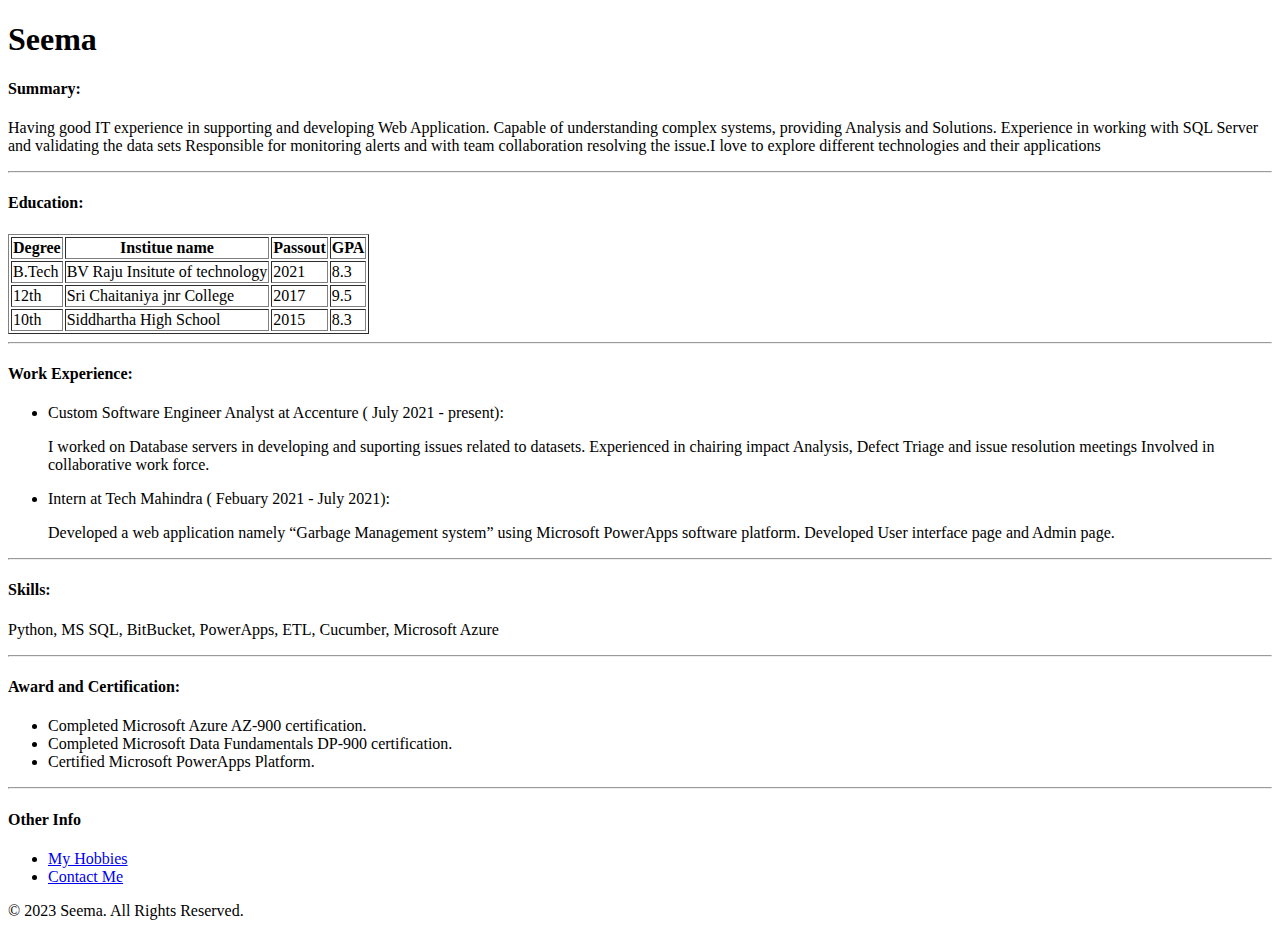
==== index.html @ 5bc64614 "Add files via upload" ====
<!DOCTYPE html>
<html lang="en">
<head>
    <meta charset="UTF-8">
    <meta name="viewport" content="width=device-width, initial-scale=1.0">
    <title>My Resume</title>
</head>
<body>
    <h1>Seema</h1>
    <h4>Summary:</h4>
    <p>Having good  IT experience in supporting and developing  Web Application.
        Capable of understanding complex systems, providing Analysis and Solutions.
        Experience in working with SQL Server and validating the data sets
        Responsible for monitoring alerts and with team collaboration resolving the issue.I love to explore different technologies and their applications</p>
    <hr>
    <h4>Education:</h4>
    <table border="1">
        <thead><th>Degree</th><th>Institue name</th><th>Passout</th><th>GPA</th></thead>
        <tbody><td>B.Tech</td><td>BV Raju Insitute of technology</td><td>2021</td><td>8.3</tbody>
        <tbody><td>12th</td><td>Sri Chaitaniya jnr College</td><td>2017</td><td>9.5</tbody>
        <tbody><td>10th</td><td>Siddhartha High School</td><td>2015</td><td>8.3</tbody>
    </table>
    <hr>
    <h4>Work Experience:</h4>
    <ul>
        <li>Custom Software Engineer Analyst at Accenture ( July 2021 - present):
            <br>
            <p>
                I worked on Database servers in developing and suporting issues related to datasets. Experienced in chairing impact Analysis, Defect Triage and issue resolution meetings
                Involved in collaborative work force.
            </p>
        </li> 
        <li>Intern at Tech Mahindra ( Febuary 2021 - July 2021):
            <br>
            <p>Developed a web application namely “Garbage Management system” using Microsoft PowerApps software platform.
                Developed User interface page and Admin page.
            </p>
        </li>    
    </ul>
    <hr>
    <h4>Skills:</h4>
    <p>
        Python, MS SQL, BitBucket, PowerApps, ETL, Cucumber, Microsoft Azure
    </p>
    <hr>

    <h4>Award and Certification:</h4>
    <ul>
        <li>
            Completed Microsoft Azure AZ-900 certification.
        </li>
        <li>
            Completed Microsoft Data Fundamentals DP-900 certification.
        </li>
        <li>
            Certified Microsoft PowerApps Platform.
        </li>
    </ul>
    <hr>
    <h4>Other Info</h4>
    <ul>
        <li>
            <a href="./myhobbies.html">My Hobbies</a>
        </li>
        <li>
            <a href="./contact.html">Contact Me</a>
        </li>
    </ul>

    
</body>
<footer><p>© 2023 Seema. All Rights Reserved.</p></footer>
</html>
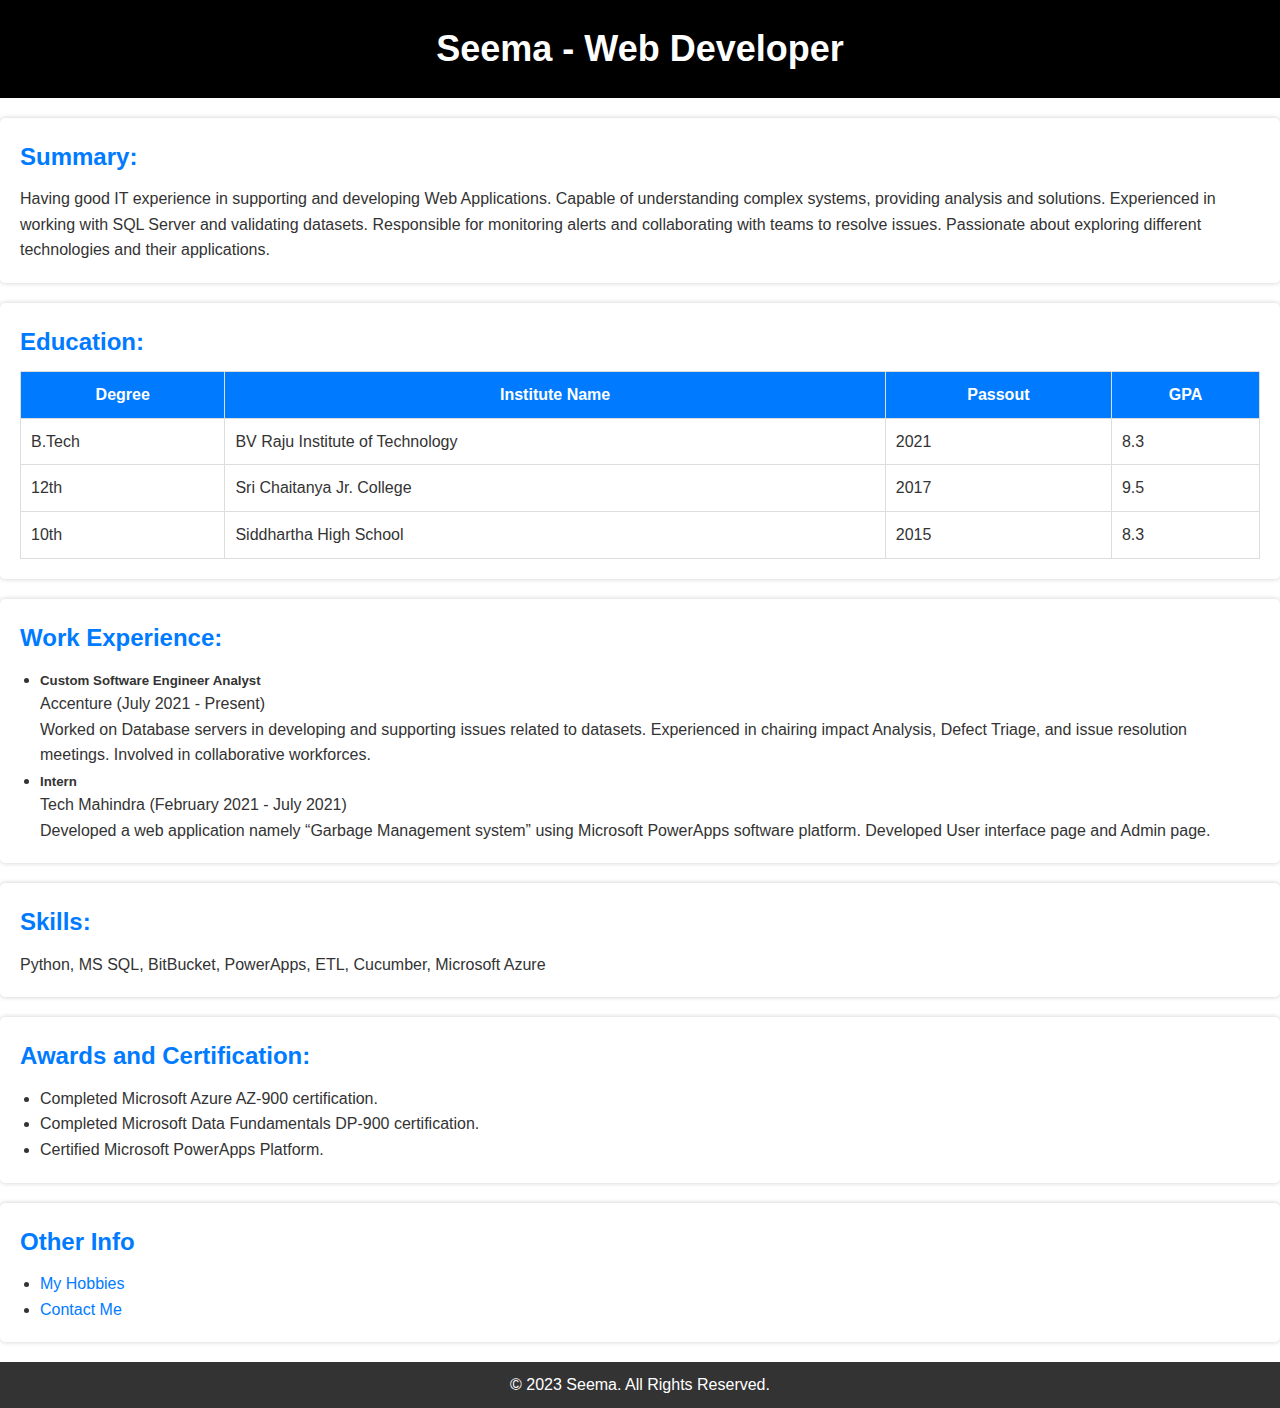
==== commit 6474a1f9: "Update index.html" ====
--- a/index.html
+++ b/index.html
@@ -3,71 +3,99 @@
 <head>
     <meta charset="UTF-8">
     <meta name="viewport" content="width=device-width, initial-scale=1.0">
+    <meta name="description" content="Seema's web development portfolio showcasing her skills and experience.">
+    <meta name="keywords" content="web development, portfolio, Seema, skills, experience">
+    <link rel="stylesheet" href="styles.css">
     <title>My Resume</title>
 </head>
 <body>
-    <h1>Seema</h1>
-    <h4>Summary:</h4>
-    <p>Having good  IT experience in supporting and developing  Web Application.
-        Capable of understanding complex systems, providing Analysis and Solutions.
-        Experience in working with SQL Server and validating the data sets
-        Responsible for monitoring alerts and with team collaboration resolving the issue.I love to explore different technologies and their applications</p>
-    <hr>
-    <h4>Education:</h4>
-    <table border="1">
-        <thead><th>Degree</th><th>Institue name</th><th>Passout</th><th>GPA</th></thead>
-        <tbody><td>B.Tech</td><td>BV Raju Insitute of technology</td><td>2021</td><td>8.3</tbody>
-        <tbody><td>12th</td><td>Sri Chaitaniya jnr College</td><td>2017</td><td>9.5</tbody>
-        <tbody><td>10th</td><td>Siddhartha High School</td><td>2015</td><td>8.3</tbody>
-    </table>
-    <hr>
-    <h4>Work Experience:</h4>
-    <ul>
-        <li>Custom Software Engineer Analyst at Accenture ( July 2021 - present):
-            <br>
-            <p>
-                I worked on Database servers in developing and suporting issues related to datasets. Experienced in chairing impact Analysis, Defect Triage and issue resolution meetings
-                Involved in collaborative work force.
-            </p>
-        </li> 
-        <li>Intern at Tech Mahindra ( Febuary 2021 - July 2021):
-            <br>
-            <p>Developed a web application namely “Garbage Management system” using Microsoft PowerApps software platform.
-                Developed User interface page and Admin page.
-            </p>
-        </li>    
-    </ul>
-    <hr>
-    <h4>Skills:</h4>
-    <p>
-        Python, MS SQL, BitBucket, PowerApps, ETL, Cucumber, Microsoft Azure
-    </p>
-    <hr>
+    <header>
+        <h1>Seema - Web Developer</h1>
+    </header>
 
-    <h4>Award and Certification:</h4>
-    <ul>
-        <li>
-            Completed Microsoft Azure AZ-900 certification.
-        </li>
-        <li>
-            Completed Microsoft Data Fundamentals DP-900 certification.
-        </li>
-        <li>
-            Certified Microsoft PowerApps Platform.
-        </li>
-    </ul>
-    <hr>
-    <h4>Other Info</h4>
-    <ul>
-        <li>
-            <a href="./myhobbies.html">My Hobbies</a>
-        </li>
-        <li>
-            <a href="./contact.html">Contact Me</a>
-        </li>
-    </ul>
+    <section>
+        <h2>Summary:</h2>
+        <p>
+            Having good IT experience in supporting and developing Web Applications. Capable of understanding complex systems, providing analysis and solutions. Experienced in working with SQL Server and validating datasets. Responsible for monitoring alerts and collaborating with teams to resolve issues. Passionate about exploring different technologies and their applications.
+        </p>
+    </section>
 
-    
+    <section>
+        <h2>Education:</h2>
+        <table border="1">
+            <thead>
+                <tr>
+                    <th>Degree</th>
+                    <th>Institute Name</th>
+                    <th>Passout</th>
+                    <th>GPA</th>
+                </tr>
+            </thead>
+            <tbody>
+                <tr>
+                    <td>B.Tech</td>
+                    <td>BV Raju Institute of Technology</td>
+                    <td>2021</td>
+                    <td>8.3</td>
+                </tr>
+                <tr>
+                    <td>12th</td>
+                    <td>Sri Chaitanya Jr. College</td>
+                    <td>2017</td>
+                    <td>9.5</td>
+                </tr>
+                <tr>
+                    <td>10th</td>
+                    <td>Siddhartha High School</td>
+                    <td>2015</td>
+                    <td>8.3</td>
+                </tr>
+            </tbody>
+        </table>
+    </section>
+
+    <section>
+        <h2>Work Experience:</h2>
+        <ul>
+            <li>
+                <h5>Custom Software Engineer Analyst</h5>
+                <p>Accenture (July 2021 - Present)</p>
+                <p>
+                    Worked on Database servers in developing and supporting issues related to datasets. Experienced in chairing impact Analysis, Defect Triage, and issue resolution meetings. Involved in collaborative workforces.
+                </p>
+            </li>
+            <li>
+                <h5>Intern</h5>
+                <p>Tech Mahindra (February 2021 - July 2021)</p>
+                <p>Developed a web application namely “Garbage Management system” using Microsoft PowerApps software platform. Developed User interface page and Admin page.</p>
+            </li>
+        </ul>
+    </section>
+
+    <section>
+        <h2>Skills:</h2>
+        <p>Python, MS SQL, BitBucket, PowerApps, ETL, Cucumber, Microsoft Azure</p>
+    </section>
+
+    <section>
+        <h2>Awards and Certification:</h2>
+        <ul>
+            <li>Completed Microsoft Azure AZ-900 certification.</li>
+            <li>Completed Microsoft Data Fundamentals DP-900 certification.</li>
+            <li>Certified Microsoft PowerApps Platform.</li>
+        </ul>
+    </section>
+
+    <section>
+        <h2>Other Info</h2>
+        <ul>
+            <li><a href="./myhobbies.html">My Hobbies</a></li>
+            <li><a href="./contact.html">Contact Me</a></li>
+        </ul>
+    </section>
+
+    <footer>
+        <p>© 2023 Seema. All Rights Reserved.</p>
+    </footer>
 </body>
-<footer><p>© 2023 Seema. All Rights Reserved.</p></footer>
-</html>+</html>
--- a/styles.css
+++ b/styles.css
@@ -0,0 +1,220 @@
+/* Reset default browser styles */
+body, h1, h2, h3, h4, h5, p, ul, li, table, th, td {
+    margin: 0;
+    padding: 0;
+}
+
+/* Apply a background color and set font styles */
+body {
+    font-family: Arial, sans-serif;
+    background-color: /* Reset default browser styles */
+body, h1, h2, h3, h4, h5, p, ul, li, table, th, td {
+    margin: 0;
+    padding: 0;
+}
+
+/* Apply a background color and set font styles */
+body {
+    font-family: Arial, sans-serif;
+    background-color: #f5f5f5
+    color: #333;
+    line-height: 1.6;
+    margin: 0;
+    padding: 0;
+}
+
+/* Header styles */
+header {
+    background-color: #000000;
+    color: #fff;
+    text-align: center;
+    padding: 20px;
+    animation: fadeIn 1s ease-in-out;
+}
+
+/* Header h1 styles */
+header h1 {
+    font-size: 36px;
+    margin: 0;
+}
+
+/* Section styles */
+section {
+    background-color: #fff;
+    margin: 20px 0;
+    padding: 20px;
+    border-radius: 5px;
+    box-shadow: 0 0 5px rgba(0, 0, 0, 0.2);
+    animation: fadeInUp 1s ease-in-out;
+}
+
+/* Heading styles */
+h2 {
+    color: #007BFF;
+    margin-bottom: 10px;
+}
+
+/* Table styles */
+table {
+    width: 100%;
+    border-collapse: collapse;
+    margin-top: 10px;
+}
+
+th, td {
+    padding: 10px;
+    border: 1px solid #ddd;
+}
+
+th {
+    background-color: #007BFF;
+    color: #fff;
+}
+
+/* List styles */
+ul {
+    list-style-type: disc;
+    margin-left: 20px;
+}
+
+/* Footer styles */
+footer {
+    text-align: center;
+    margin-top: 20px;
+    padding: 10px 0;
+    background-color: #333;
+    color: #fff;
+    animation: fadeIn 1s ease-in-out;
+}
+
+/* Links styles */
+a {
+    color: #007BFF;
+    text-decoration: none;
+}
+
+a:hover {
+    text-decoration: underline;
+}
+
+/* Keyframe animations */
+@keyframes fadeIn {
+    from {
+        opacity: 0;
+    }
+    to {
+        opacity: 1;
+    }
+}
+
+@keyframes fadeInUp {
+    from {
+        opacity: 0;
+        transform: translateY(20px);
+    }
+    to {
+        opacity: 1;
+        transform: translateY(0);
+    }
+}
+
+    color: #333;
+    line-height: 1.6;
+    margin: 0;
+    padding: 0;
+}
+
+/* Header styles */
+header {
+    background-color: #007BFF;
+    color: #fff;
+    text-align: center;
+    padding: 20px;
+    animation: fadeIn 1s ease-in-out;
+}
+
+/* Header h1 styles */
+header h1 {
+    font-size: 36px;
+    margin: 0;
+}
+
+/* Section styles */
+section {
+    background-color: #fff;
+    margin: 20px 0;
+    padding: 20px;
+    border-radius: 5px;
+    box-shadow: 0 0 5px rgba(0, 0, 0, 0.2);
+    animation: fadeInUp 1s ease-in-out;
+}
+
+/* Heading styles */
+h2 {
+    color: #007BFF;
+    margin-bottom: 10px;
+}
+
+/* Table styles */
+table {
+    width: 100%;
+    border-collapse: collapse;
+    margin-top: 10px;
+}
+
+th, td {
+    padding: 10px;
+    border: 1px solid #ddd;
+}
+
+th {
+    background-color: #007BFF;
+    color: #fff;
+}
+
+/* List styles */
+ul {
+    list-style-type: disc;
+    margin-left: 20px;
+}
+
+/* Footer styles */
+footer {
+    text-align: center;
+    margin-top: 20px;
+    padding: 10px 0;
+    background-color: #333;
+    color: #fff;
+    animation: fadeIn 1s ease-in-out;
+}
+
+/* Links styles */
+a {
+    color: #007BFF;
+    text-decoration: none;
+}
+
+a:hover {
+    text-decoration: underline;
+}
+
+/* Keyframe animations */
+@keyframes fadeIn {
+    from {
+        opacity: 0;
+    }
+    to {
+        opacity: 1;
+    }
+}
+
+@keyframes fadeInUp {
+    from {
+        opacity: 0;
+        transform: translateY(20px);
+    }
+    to {
+        opacity: 1;
+        transform: translateY(0);
+    }
+}
